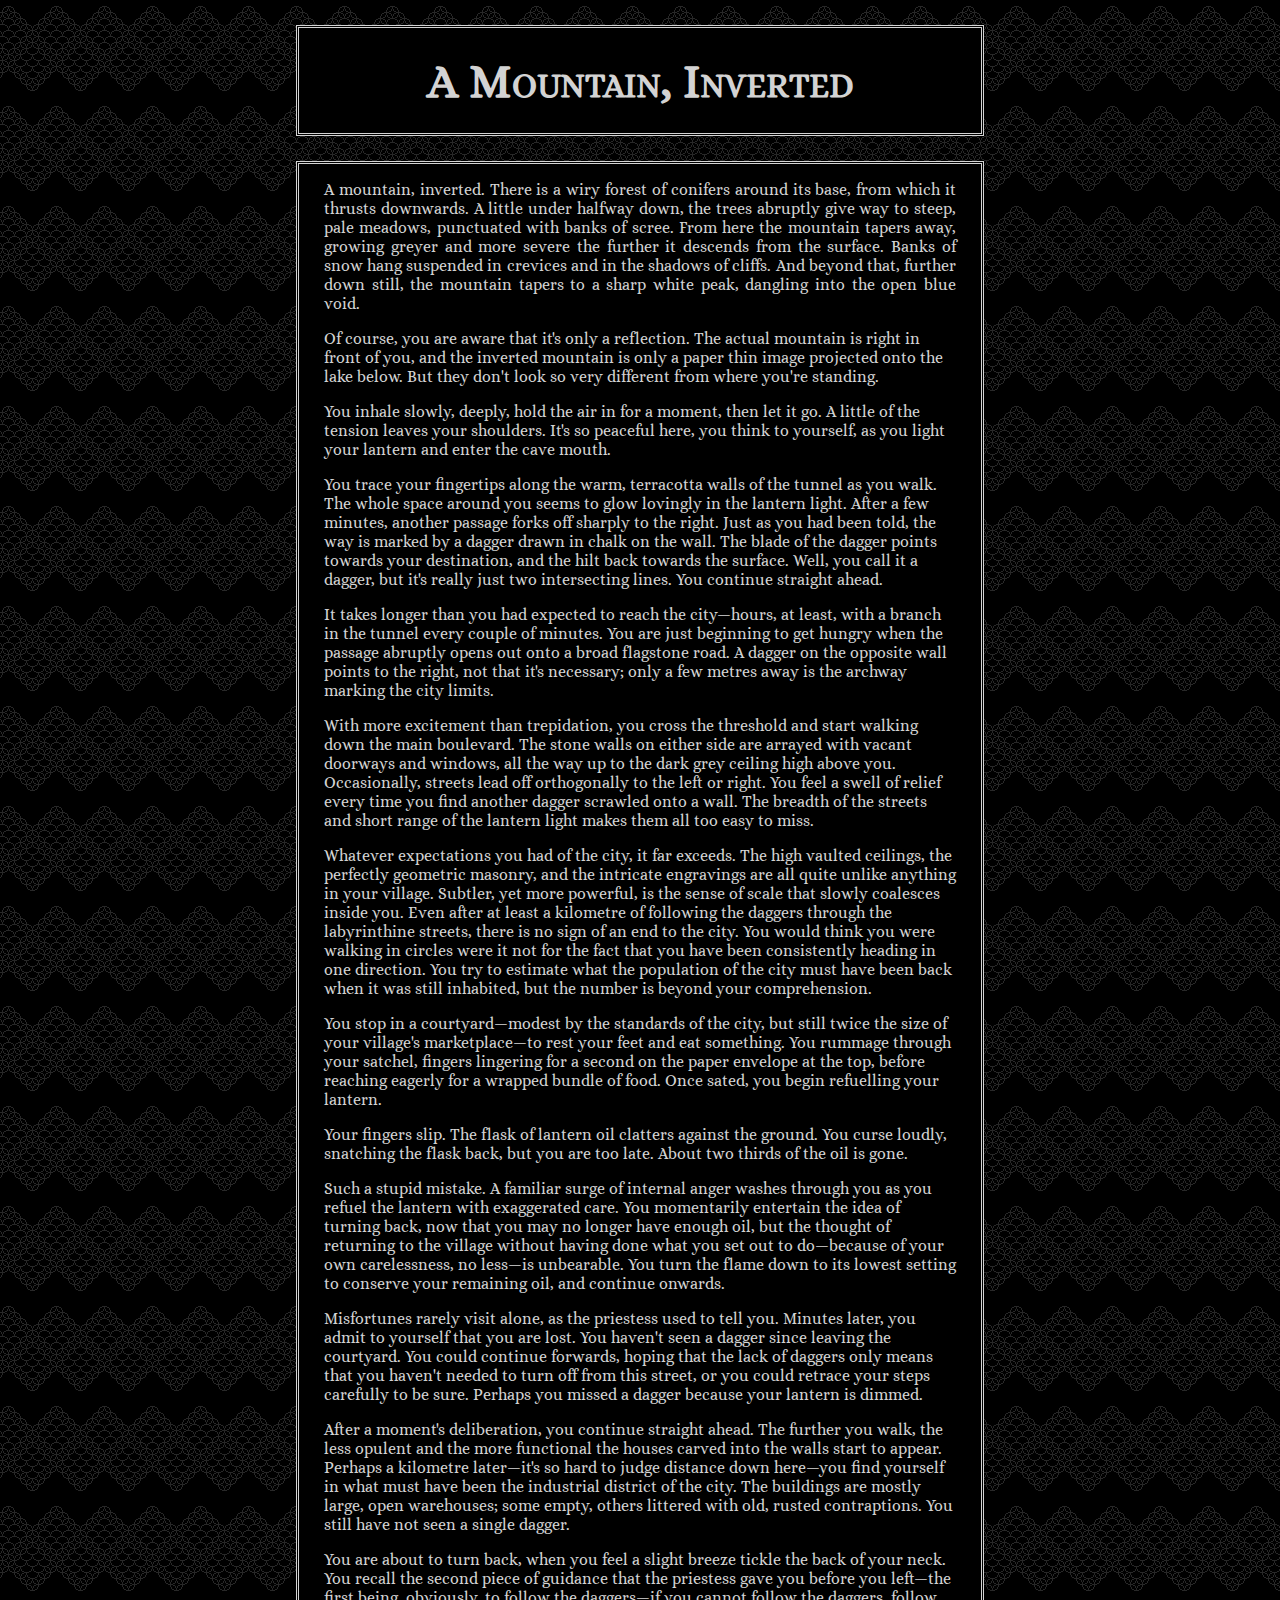
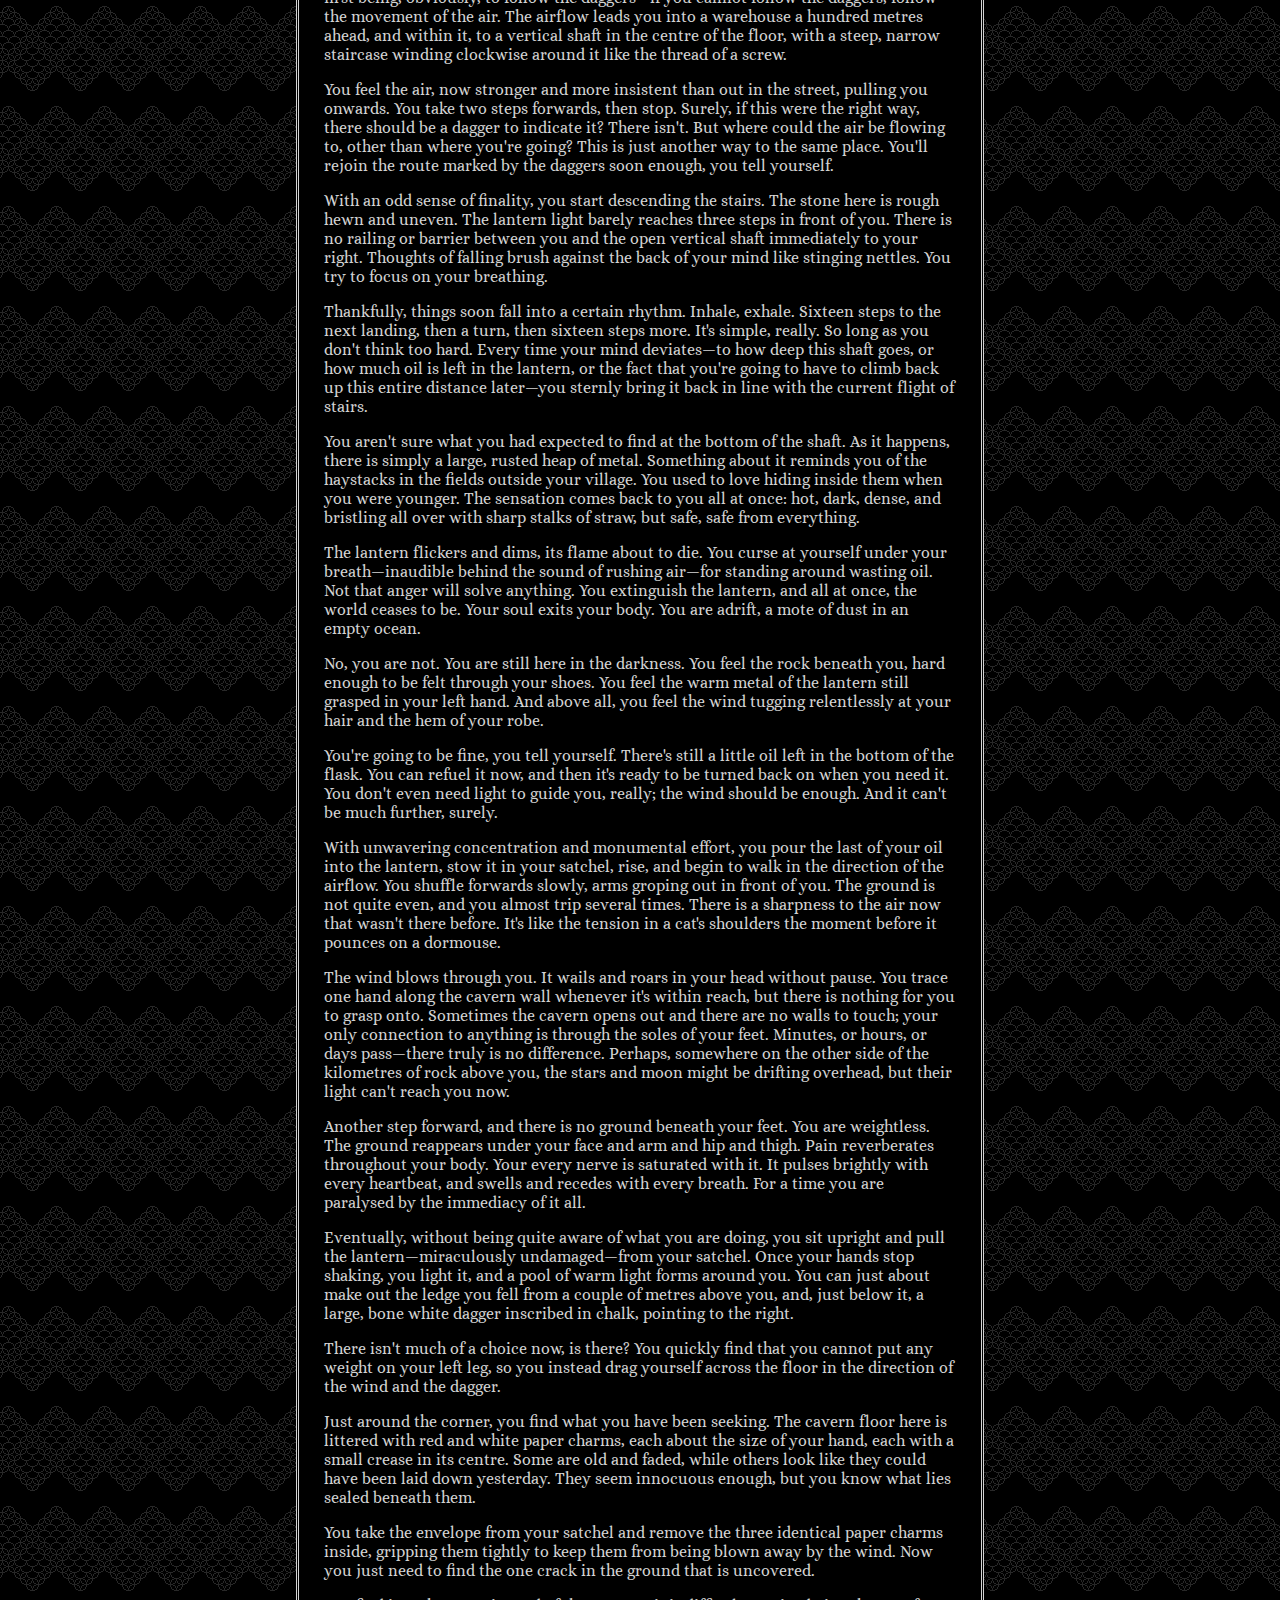
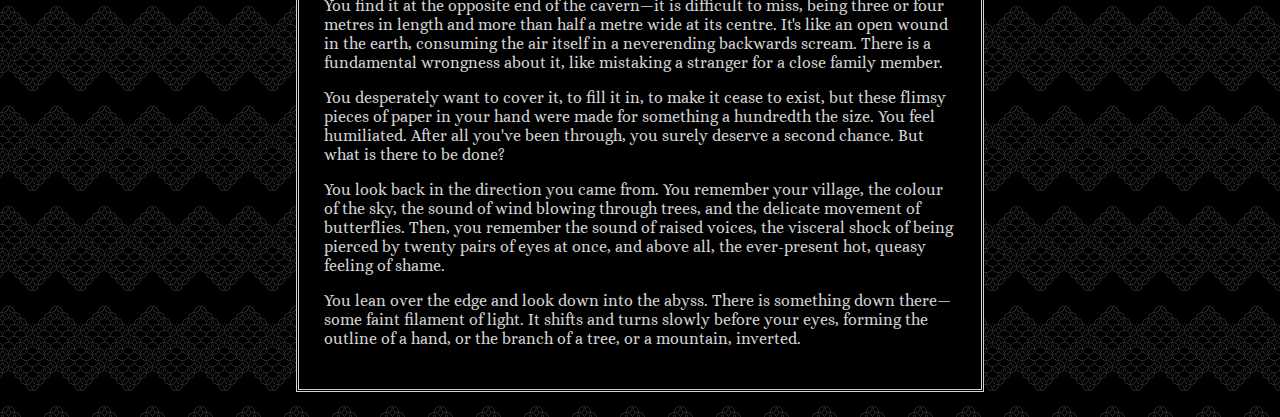
==== a_mountain_inverted.html @ 4792f171 "Added writing" ====
<!DOCTYPE html>

<html lang="en-UK">

<head>

	<title>A Mountain, Inverted</title>
	<meta charset="UTF-8">
	
	<link rel="stylesheet" type="text/css" href="stylesheet.css">
	<link href='https://fonts.googleapis.com/css?family=Alice' rel='stylesheet'>
	
</head>



<body>

	<h1>A Mountain, Inverted</h1>
	
	<div>

	<p>A mountain, inverted. There is a wiry forest of conifers around its base, from which it thrusts downwards. A little under halfway down, the trees abruptly give way to steep, pale meadows, punctuated with banks of scree. From here the mountain tapers away, growing greyer and more severe the further it descends from the surface. Banks of snow hang suspended in crevices and in the shadows of cliffs. And beyond that, further down still, the mountain tapers to a sharp white peak, dangling into the open blue void.<p>
	
	</p>Of course, you are aware that it's only a reflection. The actual mountain is right in front of you, and the inverted mountain is only a paper thin image projected onto the lake below. But they don't look so very different from where you're standing.<p>
	
	</p>You inhale slowly, deeply, hold the air in for a moment, then let it go. A little of the tension leaves your shoulders. It's so peaceful here, you think to yourself, as you light your lantern and enter the cave mouth.<p>
	
	</p>You trace your fingertips along the warm, terracotta walls of the tunnel as you walk. The whole space around you seems to glow lovingly in the lantern light. After a few minutes, another passage forks off sharply to the right. Just as you had been told, the way is marked by a dagger drawn in chalk on the wall. The blade of the dagger points towards your destination, and the hilt back towards the surface. Well, you call it a dagger, but it's really just two intersecting lines. You continue straight ahead.<p>
	
	</p>It takes longer than you had expected to reach the city—hours, at least, with a branch in the tunnel every couple of minutes. You are just beginning to get hungry when the passage abruptly opens out onto a broad flagstone road. A dagger on the opposite wall points to the right, not that it's necessary; only a few metres away is the archway marking the city limits.<p>
	
	</p>With more excitement than trepidation, you cross the threshold and start walking down the main boulevard. The stone walls on either side are arrayed with vacant doorways and windows, all the way up to the dark grey ceiling high above you. Occasionally, streets lead off orthogonally to the left or right. You feel a swell of relief every time you find another dagger scrawled onto a wall. The breadth of the streets and short range of the lantern light makes them all too easy to miss.<p>
	
	</p>Whatever expectations you had of the city, it far exceeds. The high vaulted ceilings, the perfectly geometric masonry, and the intricate engravings are all quite unlike anything in your village. Subtler, yet more powerful, is the sense of scale that slowly coalesces inside you. Even after at least a kilometre of following the daggers through the labyrinthine streets, there is no sign of an end to the city. You would think you were walking in circles were it not for the fact that you have been consistently heading in one direction. You try to estimate what the population of the city must have been back when it was still inhabited, but the number is beyond your comprehension.<p>
	
	</p>You stop in a courtyard—modest by the standards of the city, but still twice the size of your village's marketplace—to rest your feet and eat something. You rummage through your satchel, fingers lingering for a second on the paper envelope at the top, before reaching eagerly for a wrapped bundle of food. Once sated, you begin refuelling your lantern.<p>
	
	</p>Your fingers slip. The flask of lantern oil clatters against the ground. You curse loudly, snatching the flask back, but you are too late. About two thirds of the oil is gone.<p>
	
	</p>Such a stupid mistake. A familiar surge of internal anger washes through you as you refuel the lantern with exaggerated care. You momentarily entertain the idea of turning back, now that you may no longer have enough oil, but the thought of returning to the village without having done what you set out to do—because of your own carelessness, no less—is unbearable. You turn the flame down to its lowest setting to conserve your remaining oil, and continue onwards.<p>
	
	</p>Misfortunes rarely visit alone, as the priestess used to tell you. Minutes later, you admit to yourself that you are lost. You haven't seen a dagger since leaving the courtyard. You could continue forwards, hoping that the lack of daggers only means that you haven't needed to turn off from this street, or you could retrace your steps carefully to be sure. Perhaps you missed a dagger because your lantern is dimmed.<p>
	
	</p>After a moment's deliberation, you continue straight ahead. The further you walk, the less opulent and the more functional the houses carved into the walls start to appear. Perhaps a kilometre later—it's so hard to judge distance down here—you find yourself in what must have been the industrial district of the city. The buildings are mostly large, open warehouses; some empty, others littered with old, rusted contraptions. You still have not seen a single dagger.<p>
	
	</p>You are about to turn back, when you feel a slight breeze tickle the back of your neck. You recall the second piece of guidance that the priestess gave you before you left—the first being, obviously, to follow the daggers—if you cannot follow the daggers, follow the movement of the air. The airflow leads you into a warehouse a hundred metres ahead, and within it, to a vertical shaft in the centre of the floor, with a steep, narrow staircase winding clockwise around it like the thread of a screw.<p>
	
	</p>You feel the air, now stronger and more insistent than out in the street, pulling you onwards. You take two steps forwards, then stop. Surely, if this were the right way, there should be a dagger to indicate it? There isn't. But where could the air be flowing to, other than where you're going? This is just another way to the same place. You'll rejoin the route marked by the daggers soon enough, you tell yourself.<p>
	
	</p>With an odd sense of finality, you start descending the stairs. The stone here is rough hewn and uneven. The lantern light barely reaches three steps in front of you. There is no railing or barrier between you and the open vertical shaft immediately to your right. Thoughts of falling brush against the back of your mind like stinging nettles. You try to focus on your breathing.<p>
	
	</p>Thankfully, things soon fall into a certain rhythm. Inhale, exhale. Sixteen steps to the next landing, then a turn, then sixteen steps more. It's simple, really. So long as you don't think too hard. Every time your mind deviates—to how deep this shaft goes, or how much oil is left in the lantern, or the fact that you're going to have to climb back up this entire distance later—you sternly bring it back in line with the current flight of stairs.<p>
	
	</p>You aren't sure what you had expected to find at the bottom of the shaft. As it happens, there is simply a large, rusted heap of metal. Something about it reminds you of the haystacks in the fields outside your village. You used to love hiding inside them when you were younger. The sensation comes back to you all at once: hot, dark, dense, and bristling all over with sharp stalks of straw, but safe, safe from everything.<p>
	
	</p>The lantern flickers and dims, its flame about to die. You curse at yourself under your breath—inaudible behind the sound of rushing air—for standing around wasting oil. Not that anger will solve anything. You extinguish the lantern, and all at once, the world ceases to be. Your soul exits your body. You are adrift, a mote of dust in an empty ocean.<p>
	
	</p>No, you are not. You are still here in the darkness. You feel the rock beneath you, hard enough to be felt through your shoes. You feel the warm metal of the lantern still grasped in your left hand. And above all, you feel the wind tugging relentlessly at your hair and the hem of your robe.<p>
	
	</p>You're going to be fine, you tell yourself. There's still a little oil left in the bottom of the flask. You can refuel it now, and then it's ready to be turned back on when you need it. You don't even need light to guide you, really; the wind should be enough. And it can't be much further, surely.<p>
	
	</p>With unwavering concentration and monumental effort, you pour the last of your oil into the lantern, stow it in your satchel, rise, and begin to walk in the direction of the airflow. You shuffle forwards slowly, arms groping out in front of you. The ground is not quite even, and you almost trip several times. There is a sharpness to the air now that wasn't there before. It's like the tension in a cat's shoulders the moment before it pounces on a dormouse.<p>
	
	</p>The wind blows through you. It wails and roars in your head without pause. You trace one hand along the cavern wall whenever it's within reach, but there is nothing for you to grasp onto. Sometimes the cavern opens out and there are no walls to touch; your only connection to anything is through the soles of your feet. Minutes, or hours, or days pass—there truly is no difference. Perhaps, somewhere on the other side of the kilometres of rock above you, the stars and moon might be drifting overhead, but their light can't reach you now.<p>
	
	</p>Another step forward, and there is no ground beneath your feet. You are weightless. The ground reappears under your face and arm and hip and thigh. Pain reverberates throughout your body. Your every nerve is saturated with it. It pulses brightly with every heartbeat, and swells and recedes with every breath. For a time you are paralysed by the immediacy of it all.<p>
	
	</p>Eventually, without being quite aware of what you are doing, you sit upright and pull the lantern—miraculously undamaged—from your satchel. Once your hands stop shaking, you light it, and a pool of warm light forms around you. You can just about make out the ledge you fell from a couple of metres above you, and, just below it, a large, bone white dagger inscribed in chalk, pointing to the right.<p>
	
	</p>There isn't much of a choice now, is there? You quickly find that you cannot put any weight on your left leg, so you instead drag yourself across the floor in the direction of the wind and the dagger.<p>
	
	</p>Just around the corner, you find what you have been seeking. The cavern floor here is littered with red and white paper charms, each about the size of your hand, each with a small crease in its centre. Some are old and faded, while others look like they could have been laid down yesterday. They seem innocuous enough, but you know what lies sealed beneath them.<p>
	
	</p>You take the envelope from your satchel and remove the three identical paper charms inside, gripping them tightly to keep them from being blown away by the wind. Now you just need to find the one crack in the ground that is uncovered.<p>
	
	</p>You find it at the opposite end of the cavern—it is difficult to miss, being three or four metres in length and more than half a metre wide at its centre. It's like an open wound in the earth, consuming the air itself in a neverending backwards scream. There is a fundamental wrongness about it, like mistaking a stranger for a close family member.<p>
	
	</p>You desperately want to cover it, to fill it in, to make it cease to exist, but these flimsy pieces of paper in your hand were made for something a hundredth the size. You feel humiliated. After all you've been through, you surely deserve a second chance. But what is there to be done?<p>
	
	</p>You look back in the direction you came from. You remember your village, the colour of the sky, the sound of wind blowing through trees, and the delicate movement of butterflies. Then, you remember the sound of raised voices, the visceral shock of being pierced by twenty pairs of eyes at once, and above all, the ever-present hot, queasy feeling of shame.<p>
	
	</p>You lean over the edge and look down into the abyss. There is something down there—some faint filament of light. It shifts and turns slowly before your eyes, forming the outline of a hand, or the branch of a tree, or a mountain, inverted.</p>

	</div>

</body>



</html>
---- stylesheet.css ----
body {
	background-color: black;
	background-image: url("background_1_dark.png");
	font-family: "Alice", serif;
	color: lightgrey;
}

h1 {
	text-align: center;
	font-size: 300%;
	font-variant: small-caps;
	
	background-color: black;
	border-style: double;
	border-color: lightgrey;
	
	max-width: 50%; 
	padding: 25px;
	margin: auto;
	margin-top: 25px;
	margin-bottom: 25px;
}
	
h2 {
	text-align: center;
	font-size: 200%;
	font-variant: small-caps;

	margin-top:25px;
}

h3, h4, h5, h6 {
	text-align: center;
	font-size: 150%;
	font-variant: small-caps;
}

div {
	background-color: black;
	border-style: double;
	border-color: lightgrey;
	
	width: 50%; 
	padding: 0px 25px 25px;
	margin: auto;
	margin-top: 25px;
	margin-bottom: 25px;
}

p {
	text-align: justify;
	font-family: "Alice", serif;
	color: lightgrey;
}



a:link { /* Unvisited hyperlinks */
	color: red;
}

a:visited {
	color: darkred;
}

a:hover {
	color:white;
}

a:active { /* Hyperlinks being clicked */
	color:white;
}



ul {
	list-style-type: square;
}

li.horizontal {
	display: inline;
}

ul.centred {
	text-align: center;
    list-style-type: none;
    margin: 0;
    padding: 0;
}

ol {
	list-style-type: lower-alpha;
}

dt {
    font-style: italic;
    color:deeppink;
}

em {
    font-style: italic;
    color:deeppink;
}
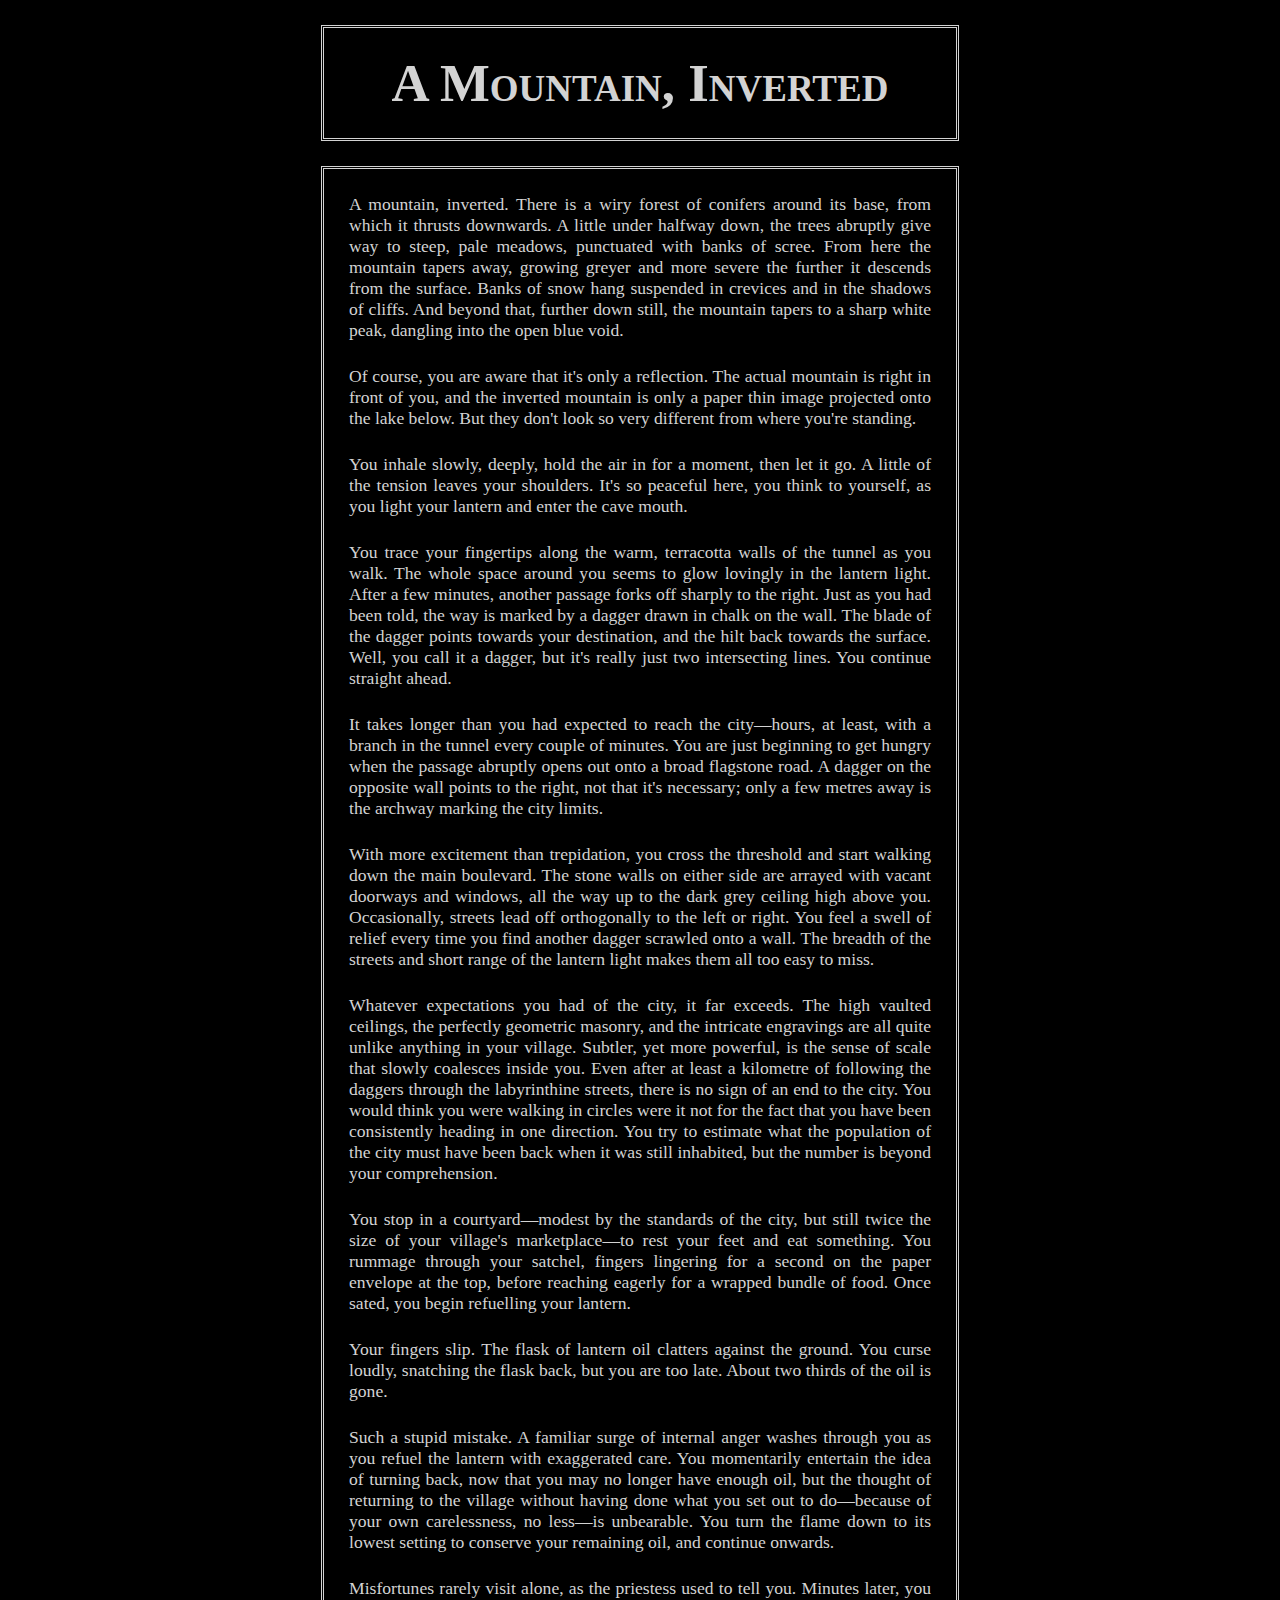
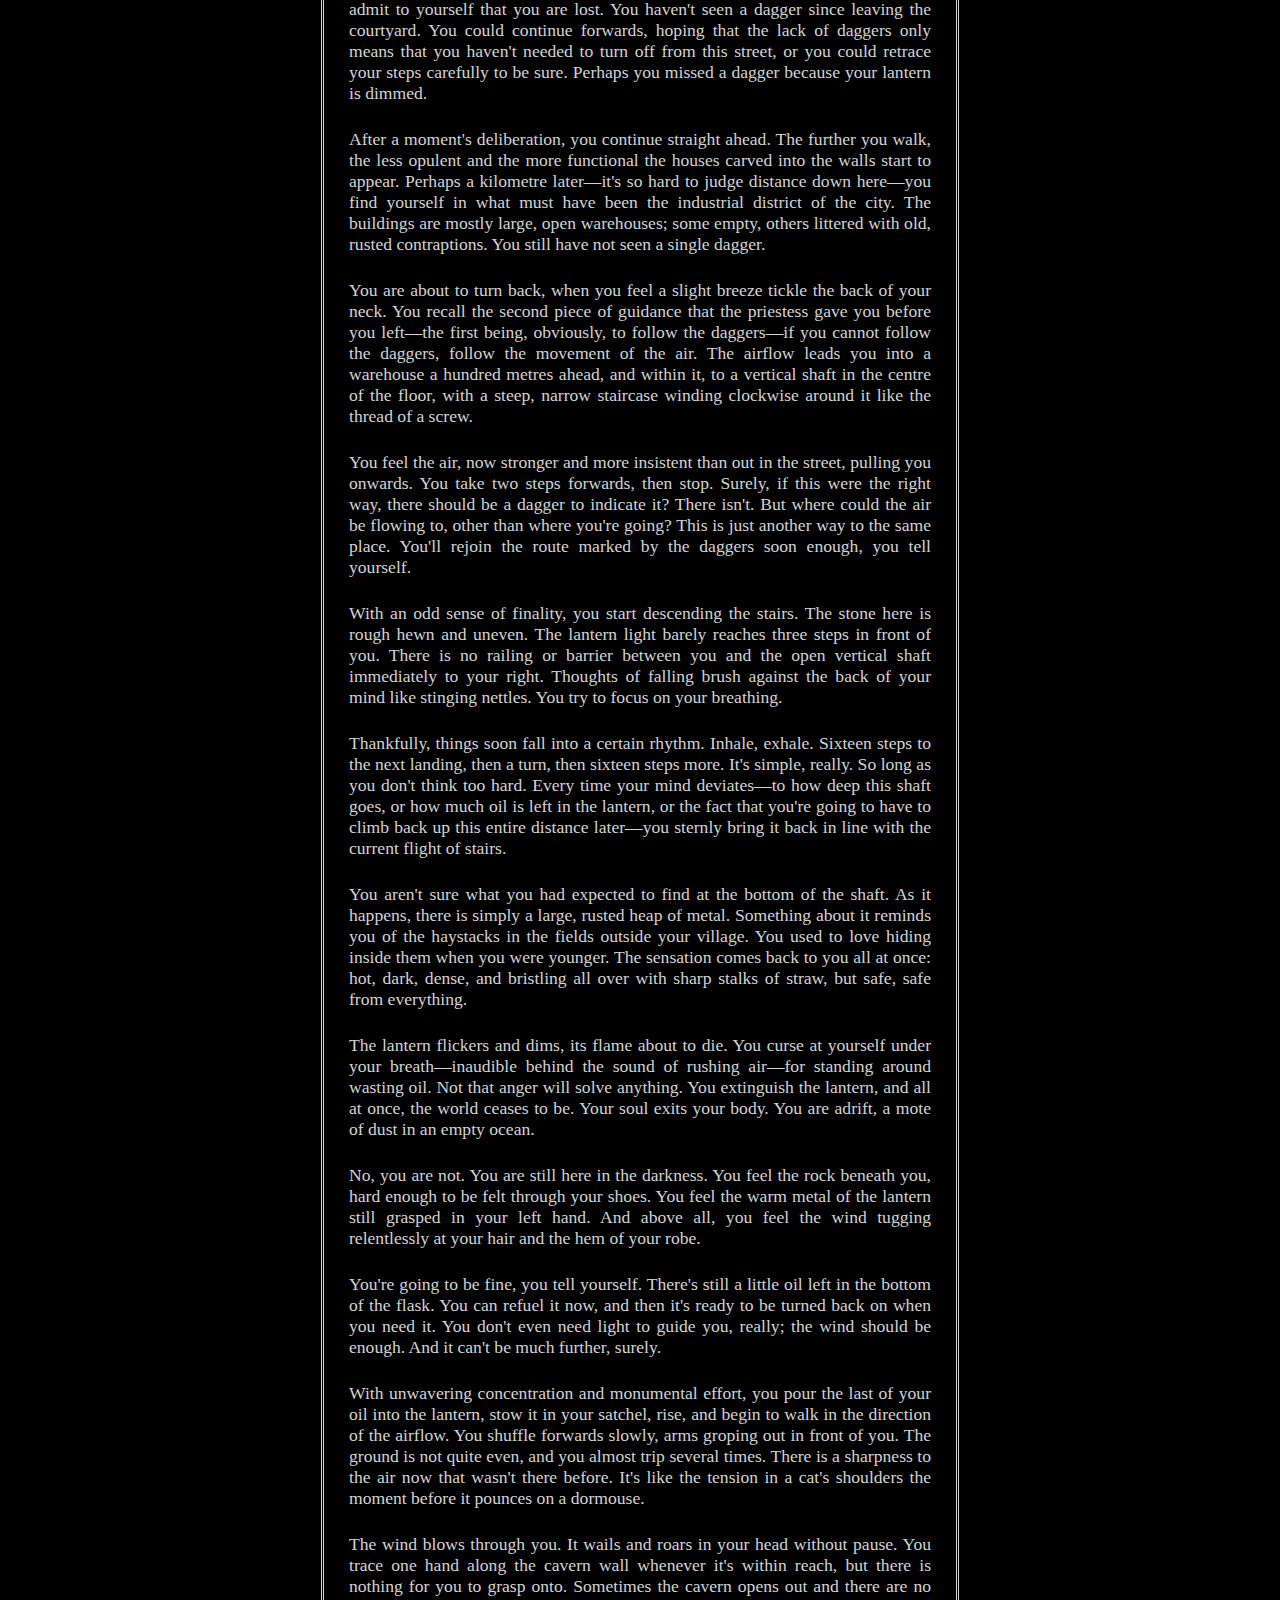
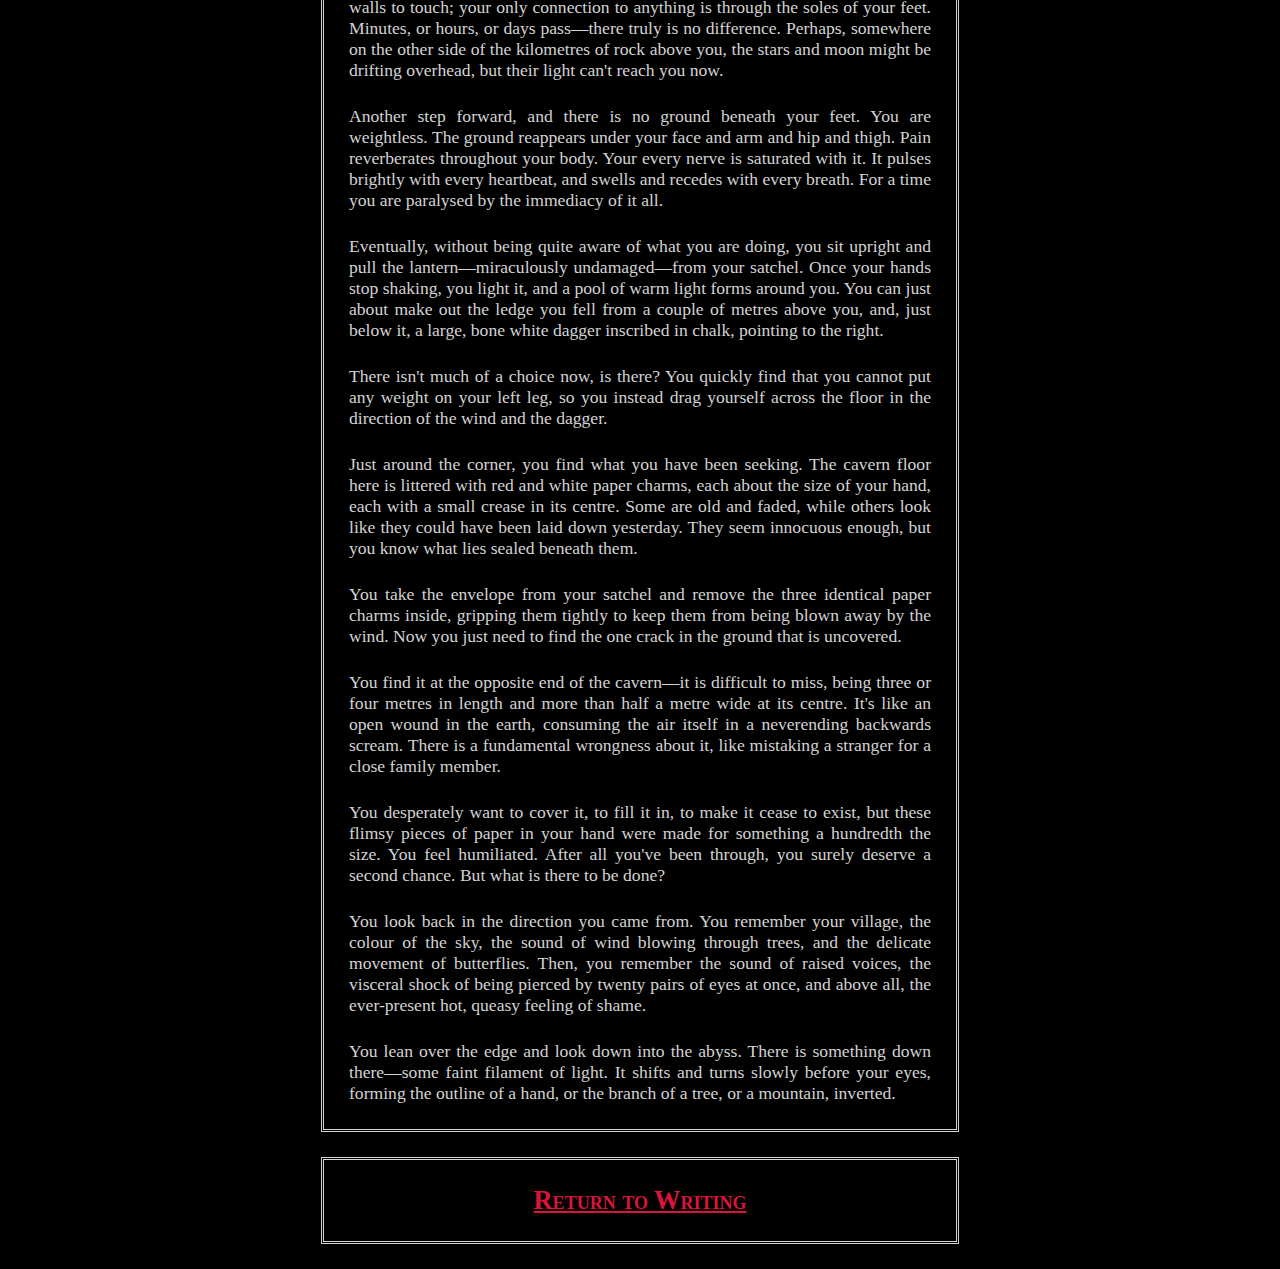
==== commit a29b8348: "Fixed CSS, added HTMLify, added two new pages" ====
--- a/a_mountain_inverted.html
+++ b/a_mountain_inverted.html
@@ -5,11 +5,13 @@
 <head>
 
 	<title>A Mountain, Inverted</title>
+
 	<meta charset="UTF-8">
-	
-	<link rel="stylesheet" type="text/css" href="stylesheet.css">
-	<link href='https://fonts.googleapis.com/css?family=Alice' rel='stylesheet'>
-	
+
+	<link rel="shortcut icon" href="Favicon.svg">
+	<link rel="stylesheet" type="text/css" href="Dark.css" title="Dark">
+	<link rel="alternate stylesheet" type="text/css" href="Light.css" title="Light">
+
 </head>
 
 
@@ -19,73 +21,77 @@
 	<h1>A Mountain, Inverted</h1>
 	
 	<div>
+	
+	<p>A mountain, inverted. There is a wiry forest of conifers around its base, from which it thrusts downwards. A little under halfway down, the trees abruptly give way to steep, pale meadows, punctuated with banks of scree. From here the mountain tapers away, growing greyer and more severe the further it descends from the surface. Banks of snow hang suspended in crevices and in the shadows of cliffs. And beyond that, further down still, the mountain tapers to a sharp white peak, dangling into the open blue void.</p>
+	
+	<p>Of course, you are aware that it's only a reflection. The actual mountain is right in front of you, and the inverted mountain is only a paper thin image projected onto the lake below. But they don't look so very different from where you're standing.</p>
+	
+	<p>You inhale slowly, deeply, hold the air in for a moment, then let it go. A little of the tension leaves your shoulders. It's so peaceful here, you think to yourself, as you light your lantern and enter the cave mouth.</p>
+	
+	<p>You trace your fingertips along the warm, terracotta walls of the tunnel as you walk. The whole space around you seems to glow lovingly in the lantern light. After a few minutes, another passage forks off sharply to the right. Just as you had been told, the way is marked by a dagger drawn in chalk on the wall. The blade of the dagger points towards your destination, and the hilt back towards the surface. Well, you call it a dagger, but it's really just two intersecting lines. You continue straight ahead.</p>
+	
+	<p>It takes longer than you had expected to reach the city—hours, at least, with a branch in the tunnel every couple of minutes. You are just beginning to get hungry when the passage abruptly opens out onto a broad flagstone road. A dagger on the opposite wall points to the right, not that it's necessary; only a few metres away is the archway marking the city limits.</p>
+	
+	<p>With more excitement than trepidation, you cross the threshold and start walking down the main boulevard. The stone walls on either side are arrayed with vacant doorways and windows, all the way up to the dark grey ceiling high above you. Occasionally, streets lead off orthogonally to the left or right. You feel a swell of relief every time you find another dagger scrawled onto a wall. The breadth of the streets and short range of the lantern light makes them all too easy to miss.</p>
+	
+	<p>Whatever expectations you had of the city, it far exceeds. The high vaulted ceilings, the perfectly geometric masonry, and the intricate engravings are all quite unlike anything in your village. Subtler, yet more powerful, is the sense of scale that slowly coalesces inside you. Even after at least a kilometre of following the daggers through the labyrinthine streets, there is no sign of an end to the city. You would think you were walking in circles were it not for the fact that you have been consistently heading in one direction. You try to estimate what the population of the city must have been back when it was still inhabited, but the number is beyond your comprehension.</p>
+	
+	<p>You stop in a courtyard—modest by the standards of the city, but still twice the size of your village's marketplace—to rest your feet and eat something. You rummage through your satchel, fingers lingering for a second on the paper envelope at the top, before reaching eagerly for a wrapped bundle of food. Once sated, you begin refuelling your lantern.</p>
+	
+	<p>Your fingers slip. The flask of lantern oil clatters against the ground. You curse loudly, snatching the flask back, but you are too late. About two thirds of the oil is gone.</p>
+	
+	<p>Such a stupid mistake. A familiar surge of internal anger washes through you as you refuel the lantern with exaggerated care. You momentarily entertain the idea of turning back, now that you may no longer have enough oil, but the thought of returning to the village without having done what you set out to do—because of your own carelessness, no less—is unbearable. You turn the flame down to its lowest setting to conserve your remaining oil, and continue onwards.</p>
+	
+	<p>Misfortunes rarely visit alone, as the priestess used to tell you. Minutes later, you admit to yourself that you are lost. You haven't seen a dagger since leaving the courtyard. You could continue forwards, hoping that the lack of daggers only means that you haven't needed to turn off from this street, or you could retrace your steps carefully to be sure. Perhaps you missed a dagger because your lantern is dimmed.</p>
+	
+	<p>After a moment's deliberation, you continue straight ahead. The further you walk, the less opulent and the more functional the houses carved into the walls start to appear. Perhaps a kilometre later—it's so hard to judge distance down here—you find yourself in what must have been the industrial district of the city. The buildings are mostly large, open warehouses; some empty, others littered with old, rusted contraptions. You still have not seen a single dagger.</p>
+	
+	<p>You are about to turn back, when you feel a slight breeze tickle the back of your neck. You recall the second piece of guidance that the priestess gave you before you left—the first being, obviously, to follow the daggers—if you cannot follow the daggers, follow the movement of the air. The airflow leads you into a warehouse a hundred metres ahead, and within it, to a vertical shaft in the centre of the floor, with a steep, narrow staircase winding clockwise around it like the thread of a screw.</p>
+	
+	<p>You feel the air, now stronger and more insistent than out in the street, pulling you onwards. You take two steps forwards, then stop. Surely, if this were the right way, there should be a dagger to indicate it? There isn't. But where could the air be flowing to, other than where you're going? This is just another way to the same place. You'll rejoin the route marked by the daggers soon enough, you tell yourself.</p>
+	
+	<p>With an odd sense of finality, you start descending the stairs. The stone here is rough hewn and uneven. The lantern light barely reaches three steps in front of you. There is no railing or barrier between you and the open vertical shaft immediately to your right. Thoughts of falling brush against the back of your mind like stinging nettles. You try to focus on your breathing.</p>
+	
+	<p>Thankfully, things soon fall into a certain rhythm. Inhale, exhale. Sixteen steps to the next landing, then a turn, then sixteen steps more. It's simple, really. So long as you don't think too hard. Every time your mind deviates—to how deep this shaft goes, or how much oil is left in the lantern, or the fact that you're going to have to climb back up this entire distance later—you sternly bring it back in line with the current flight of stairs.</p>
+	
+	<p>You aren't sure what you had expected to find at the bottom of the shaft. As it happens, there is simply a large, rusted heap of metal. Something about it reminds you of the haystacks in the fields outside your village. You used to love hiding inside them when you were younger. The sensation comes back to you all at once: hot, dark, dense, and bristling all over with sharp stalks of straw, but safe, safe from everything.</p>
+	
+	<p>The lantern flickers and dims, its flame about to die. You curse at yourself under your breath—inaudible behind the sound of rushing air—for standing around wasting oil. Not that anger will solve anything. You extinguish the lantern, and all at once, the world ceases to be. Your soul exits your body. You are adrift, a mote of dust in an empty ocean.</p>
+	
+	<p>No, you are not. You are still here in the darkness. You feel the rock beneath you, hard enough to be felt through your shoes. You feel the warm metal of the lantern still grasped in your left hand. And above all, you feel the wind tugging relentlessly at your hair and the hem of your robe.</p>
+	
+	<p>You're going to be fine, you tell yourself. There's still a little oil left in the bottom of the flask. You can refuel it now, and then it's ready to be turned back on when you need it. You don't even need light to guide you, really; the wind should be enough. And it can't be much further, surely.</p>
+	
+	<p>With unwavering concentration and monumental effort, you pour the last of your oil into the lantern, stow it in your satchel, rise, and begin to walk in the direction of the airflow. You shuffle forwards slowly, arms groping out in front of you. The ground is not quite even, and you almost trip several times. There is a sharpness to the air now that wasn't there before. It's like the tension in a cat's shoulders the moment before it pounces on a dormouse.</p>
+	
+	<p>The wind blows through you. It wails and roars in your head without pause. You trace one hand along the cavern wall whenever it's within reach, but there is nothing for you to grasp onto. Sometimes the cavern opens out and there are no walls to touch; your only connection to anything is through the soles of your feet. Minutes, or hours, or days pass—there truly is no difference. Perhaps, somewhere on the other side of the kilometres of rock above you, the stars and moon might be drifting overhead, but their light can't reach you now.</p>
+	
+	<p>Another step forward, and there is no ground beneath your feet. You are weightless. The ground reappears under your face and arm and hip and thigh. Pain reverberates throughout your body. Your every nerve is saturated with it. It pulses brightly with every heartbeat, and swells and recedes with every breath. For a time you are paralysed by the immediacy of it all.</p>
+	
+	<p>Eventually, without being quite aware of what you are doing, you sit upright and pull the lantern—miraculously undamaged—from your satchel. Once your hands stop shaking, you light it, and a pool of warm light forms around you. You can just about make out the ledge you fell from a couple of metres above you, and, just below it, a large, bone white dagger inscribed in chalk, pointing to the right.</p>
+	
+	<p>There isn't much of a choice now, is there? You quickly find that you cannot put any weight on your left leg, so you instead drag yourself across the floor in the direction of the wind and the dagger.</p>
+	
+	<p>Just around the corner, you find what you have been seeking. The cavern floor here is littered with red and white paper charms, each about the size of your hand, each with a small crease in its centre. Some are old and faded, while others look like they could have been laid down yesterday. They seem innocuous enough, but you know what lies sealed beneath them.</p>
+	
+	<p>You take the envelope from your satchel and remove the three identical paper charms inside, gripping them tightly to keep them from being blown away by the wind. Now you just need to find the one crack in the ground that is uncovered.</p>
+	
+	<p>You find it at the opposite end of the cavern—it is difficult to miss, being three or four metres in length and more than half a metre wide at its centre. It's like an open wound in the earth, consuming the air itself in a neverending backwards scream. There is a fundamental wrongness about it, like mistaking a stranger for a close family member.</p>
+	
+	<p>You desperately want to cover it, to fill it in, to make it cease to exist, but these flimsy pieces of paper in your hand were made for something a hundredth the size. You feel humiliated. After all you've been through, you surely deserve a second chance. But what is there to be done?</p>
+	
+	<p>You look back in the direction you came from. You remember your village, the colour of the sky, the sound of wind blowing through trees, and the delicate movement of butterflies. Then, you remember the sound of raised voices, the visceral shock of being pierced by twenty pairs of eyes at once, and above all, the ever-present hot, queasy feeling of shame.</p>
+	
+	<p>You lean over the edge and look down into the abyss. There is something down there—some faint filament of light. It shifts and turns slowly before your eyes, forming the outline of a hand, or the branch of a tree, or a mountain, inverted.</p>
+	
+	</div>
 
-	<p>A mountain, inverted. There is a wiry forest of conifers around its base, from which it thrusts downwards. A little under halfway down, the trees abruptly give way to steep, pale meadows, punctuated with banks of scree. From here the mountain tapers away, growing greyer and more severe the further it descends from the surface. Banks of snow hang suspended in crevices and in the shadows of cliffs. And beyond that, further down still, the mountain tapers to a sharp white peak, dangling into the open blue void.<p>
-	
-	</p>Of course, you are aware that it's only a reflection. The actual mountain is right in front of you, and the inverted mountain is only a paper thin image projected onto the lake below. But they don't look so very different from where you're standing.<p>
-	
-	</p>You inhale slowly, deeply, hold the air in for a moment, then let it go. A little of the tension leaves your shoulders. It's so peaceful here, you think to yourself, as you light your lantern and enter the cave mouth.<p>
-	
-	</p>You trace your fingertips along the warm, terracotta walls of the tunnel as you walk. The whole space around you seems to glow lovingly in the lantern light. After a few minutes, another passage forks off sharply to the right. Just as you had been told, the way is marked by a dagger drawn in chalk on the wall. The blade of the dagger points towards your destination, and the hilt back towards the surface. Well, you call it a dagger, but it's really just two intersecting lines. You continue straight ahead.<p>
-	
-	</p>It takes longer than you had expected to reach the city—hours, at least, with a branch in the tunnel every couple of minutes. You are just beginning to get hungry when the passage abruptly opens out onto a broad flagstone road. A dagger on the opposite wall points to the right, not that it's necessary; only a few metres away is the archway marking the city limits.<p>
-	
-	</p>With more excitement than trepidation, you cross the threshold and start walking down the main boulevard. The stone walls on either side are arrayed with vacant doorways and windows, all the way up to the dark grey ceiling high above you. Occasionally, streets lead off orthogonally to the left or right. You feel a swell of relief every time you find another dagger scrawled onto a wall. The breadth of the streets and short range of the lantern light makes them all too easy to miss.<p>
-	
-	</p>Whatever expectations you had of the city, it far exceeds. The high vaulted ceilings, the perfectly geometric masonry, and the intricate engravings are all quite unlike anything in your village. Subtler, yet more powerful, is the sense of scale that slowly coalesces inside you. Even after at least a kilometre of following the daggers through the labyrinthine streets, there is no sign of an end to the city. You would think you were walking in circles were it not for the fact that you have been consistently heading in one direction. You try to estimate what the population of the city must have been back when it was still inhabited, but the number is beyond your comprehension.<p>
-	
-	</p>You stop in a courtyard—modest by the standards of the city, but still twice the size of your village's marketplace—to rest your feet and eat something. You rummage through your satchel, fingers lingering for a second on the paper envelope at the top, before reaching eagerly for a wrapped bundle of food. Once sated, you begin refuelling your lantern.<p>
-	
-	</p>Your fingers slip. The flask of lantern oil clatters against the ground. You curse loudly, snatching the flask back, but you are too late. About two thirds of the oil is gone.<p>
-	
-	</p>Such a stupid mistake. A familiar surge of internal anger washes through you as you refuel the lantern with exaggerated care. You momentarily entertain the idea of turning back, now that you may no longer have enough oil, but the thought of returning to the village without having done what you set out to do—because of your own carelessness, no less—is unbearable. You turn the flame down to its lowest setting to conserve your remaining oil, and continue onwards.<p>
-	
-	</p>Misfortunes rarely visit alone, as the priestess used to tell you. Minutes later, you admit to yourself that you are lost. You haven't seen a dagger since leaving the courtyard. You could continue forwards, hoping that the lack of daggers only means that you haven't needed to turn off from this street, or you could retrace your steps carefully to be sure. Perhaps you missed a dagger because your lantern is dimmed.<p>
-	
-	</p>After a moment's deliberation, you continue straight ahead. The further you walk, the less opulent and the more functional the houses carved into the walls start to appear. Perhaps a kilometre later—it's so hard to judge distance down here—you find yourself in what must have been the industrial district of the city. The buildings are mostly large, open warehouses; some empty, others littered with old, rusted contraptions. You still have not seen a single dagger.<p>
-	
-	</p>You are about to turn back, when you feel a slight breeze tickle the back of your neck. You recall the second piece of guidance that the priestess gave you before you left—the first being, obviously, to follow the daggers—if you cannot follow the daggers, follow the movement of the air. The airflow leads you into a warehouse a hundred metres ahead, and within it, to a vertical shaft in the centre of the floor, with a steep, narrow staircase winding clockwise around it like the thread of a screw.<p>
-	
-	</p>You feel the air, now stronger and more insistent than out in the street, pulling you onwards. You take two steps forwards, then stop. Surely, if this were the right way, there should be a dagger to indicate it? There isn't. But where could the air be flowing to, other than where you're going? This is just another way to the same place. You'll rejoin the route marked by the daggers soon enough, you tell yourself.<p>
-	
-	</p>With an odd sense of finality, you start descending the stairs. The stone here is rough hewn and uneven. The lantern light barely reaches three steps in front of you. There is no railing or barrier between you and the open vertical shaft immediately to your right. Thoughts of falling brush against the back of your mind like stinging nettles. You try to focus on your breathing.<p>
-	
-	</p>Thankfully, things soon fall into a certain rhythm. Inhale, exhale. Sixteen steps to the next landing, then a turn, then sixteen steps more. It's simple, really. So long as you don't think too hard. Every time your mind deviates—to how deep this shaft goes, or how much oil is left in the lantern, or the fact that you're going to have to climb back up this entire distance later—you sternly bring it back in line with the current flight of stairs.<p>
-	
-	</p>You aren't sure what you had expected to find at the bottom of the shaft. As it happens, there is simply a large, rusted heap of metal. Something about it reminds you of the haystacks in the fields outside your village. You used to love hiding inside them when you were younger. The sensation comes back to you all at once: hot, dark, dense, and bristling all over with sharp stalks of straw, but safe, safe from everything.<p>
-	
-	</p>The lantern flickers and dims, its flame about to die. You curse at yourself under your breath—inaudible behind the sound of rushing air—for standing around wasting oil. Not that anger will solve anything. You extinguish the lantern, and all at once, the world ceases to be. Your soul exits your body. You are adrift, a mote of dust in an empty ocean.<p>
-	
-	</p>No, you are not. You are still here in the darkness. You feel the rock beneath you, hard enough to be felt through your shoes. You feel the warm metal of the lantern still grasped in your left hand. And above all, you feel the wind tugging relentlessly at your hair and the hem of your robe.<p>
-	
-	</p>You're going to be fine, you tell yourself. There's still a little oil left in the bottom of the flask. You can refuel it now, and then it's ready to be turned back on when you need it. You don't even need light to guide you, really; the wind should be enough. And it can't be much further, surely.<p>
-	
-	</p>With unwavering concentration and monumental effort, you pour the last of your oil into the lantern, stow it in your satchel, rise, and begin to walk in the direction of the airflow. You shuffle forwards slowly, arms groping out in front of you. The ground is not quite even, and you almost trip several times. There is a sharpness to the air now that wasn't there before. It's like the tension in a cat's shoulders the moment before it pounces on a dormouse.<p>
-	
-	</p>The wind blows through you. It wails and roars in your head without pause. You trace one hand along the cavern wall whenever it's within reach, but there is nothing for you to grasp onto. Sometimes the cavern opens out and there are no walls to touch; your only connection to anything is through the soles of your feet. Minutes, or hours, or days pass—there truly is no difference. Perhaps, somewhere on the other side of the kilometres of rock above you, the stars and moon might be drifting overhead, but their light can't reach you now.<p>
-	
-	</p>Another step forward, and there is no ground beneath your feet. You are weightless. The ground reappears under your face and arm and hip and thigh. Pain reverberates throughout your body. Your every nerve is saturated with it. It pulses brightly with every heartbeat, and swells and recedes with every breath. For a time you are paralysed by the immediacy of it all.<p>
-	
-	</p>Eventually, without being quite aware of what you are doing, you sit upright and pull the lantern—miraculously undamaged—from your satchel. Once your hands stop shaking, you light it, and a pool of warm light forms around you. You can just about make out the ledge you fell from a couple of metres above you, and, just below it, a large, bone white dagger inscribed in chalk, pointing to the right.<p>
-	
-	</p>There isn't much of a choice now, is there? You quickly find that you cannot put any weight on your left leg, so you instead drag yourself across the floor in the direction of the wind and the dagger.<p>
-	
-	</p>Just around the corner, you find what you have been seeking. The cavern floor here is littered with red and white paper charms, each about the size of your hand, each with a small crease in its centre. Some are old and faded, while others look like they could have been laid down yesterday. They seem innocuous enough, but you know what lies sealed beneath them.<p>
-	
-	</p>You take the envelope from your satchel and remove the three identical paper charms inside, gripping them tightly to keep them from being blown away by the wind. Now you just need to find the one crack in the ground that is uncovered.<p>
-	
-	</p>You find it at the opposite end of the cavern—it is difficult to miss, being three or four metres in length and more than half a metre wide at its centre. It's like an open wound in the earth, consuming the air itself in a neverending backwards scream. There is a fundamental wrongness about it, like mistaking a stranger for a close family member.<p>
-	
-	</p>You desperately want to cover it, to fill it in, to make it cease to exist, but these flimsy pieces of paper in your hand were made for something a hundredth the size. You feel humiliated. After all you've been through, you surely deserve a second chance. But what is there to be done?<p>
-	
-	</p>You look back in the direction you came from. You remember your village, the colour of the sky, the sound of wind blowing through trees, and the delicate movement of butterflies. Then, you remember the sound of raised voices, the visceral shock of being pierced by twenty pairs of eyes at once, and above all, the ever-present hot, queasy feeling of shame.<p>
-	
-	</p>You lean over the edge and look down into the abyss. There is something down there—some faint filament of light. It shifts and turns slowly before your eyes, forming the outline of a hand, or the branch of a tree, or a mountain, inverted.</p>
+	<div>
+
+	<h3><a href="Writing.html">Return to Writing</a></h3>
 
 	</div>
 
 </body>
 
-
-
 </html>--- a/Dark.css
+++ b/Dark.css
@@ -0,0 +1,131 @@
+body {
+	background-color: black;
+	background-image: url("Background_Dark_1.png");
+	font-family: "Garamond", serif;
+	font-size: 110%;
+	color: lightgrey;
+}
+
+h1 {
+	text-align: center;
+	font-size: 300%;
+	font-variant: small-caps;
+	
+	background-color: black;
+	border-style: double;
+	border-color: lightgrey;
+	
+	max-width: 50%; 
+	margin: 25px auto;
+	padding: 25px 0px;
+}
+	
+h2 {
+	text-align: center;
+	font-size: 200%;
+	font-variant: small-caps;
+	
+	margin: 25px;
+}
+
+h3, h4, h5, h6 {
+	text-align: center;
+	font-size: 150%;
+	font-variant: small-caps;
+	
+	margin: 25px;
+}
+
+div {
+	background-color: black;
+	border-style: double;
+	border-color: lightgrey;
+	
+	width: 50%; 
+	margin: auto;
+	margin-top: 25px;
+	margin-bottom: 25px;
+}
+
+p {
+	text-align: justify;
+	font-family: "Alice", serif;
+	color: lightgrey;
+	
+	margin: 25px;
+}
+
+
+
+a:link { /* Unvisited hyperlinks */
+	color: crimson;
+}
+
+a:visited {
+	color: darkred;
+}
+
+a:hover {
+	color:floralwhite;
+}
+
+a:active { /* Hyperlinks being clicked */
+	color:floralwhite;
+}
+
+
+
+ul {
+	list-style-type: square;
+	margin: 25px
+}
+
+li.horizontal {
+	display: inline;
+}
+	
+li.horizontal + li.horizontal:before{
+	content: " | ";
+	padding: 0 10px;
+}
+
+ul.centred {
+	text-align: center;
+    list-style-type: none;
+}
+
+ol {
+	list-style-type: lower-roman;
+}
+
+dt {
+    font-style: italic;
+    color:deeppink;
+}
+
+em {
+    font-style: italic;
+    color:deeppink;
+}
+
+
+
+
+
+
+
+
+
+
+
+
+
+
+
+
+
+
+
+
+
+
--- a/Light.css
+++ b/Light.css
@@ -0,0 +1,131 @@
+body {
+	background-color: white;
+	background-image: url("Background_Light_1.png");
+	font-family: "Garamond", serif;
+	font-size: 110%;
+	color: darkgrey;
+}
+
+h1 {
+	text-align: center;
+	font-size: 300%;
+	font-variant: small-caps;
+	
+	background-color: white;
+	border-style: double;
+	border-color: darkgrey;
+	
+	max-width: 50%; 
+	margin: 25px auto;
+	padding: 25px 0px;
+}
+	
+h2 {
+	text-align: center;
+	font-size: 200%;
+	font-variant: small-caps;
+	
+	margin: 25px;
+}
+
+h3, h4, h5, h6 {
+	text-align: center;
+	font-size: 150%;
+	font-variant: small-caps;
+	
+	margin: 25px;
+}
+
+div {
+	background-color: white;
+	border-style: double;
+	border-color: darkgrey;
+	
+	width: 50%; 
+	margin: auto;
+	margin-top: 25px;
+	margin-bottom: 25px;
+}
+
+p {
+	text-align: justify;
+	font-family: "Alice", serif;
+	color: darkgrey;
+	
+	margin: 25px;
+}
+
+
+
+a:link { /* Unvisited hyperlinks */
+	color: cornflowerblue;
+}
+
+a:visited {
+	color: indigo;
+}
+
+a:hover {
+	color: black;
+}
+
+a:active { /* Hyperlinks being clicked */
+	color: black;
+}
+
+
+
+ul {
+	list-style-type: square;
+	margin: 25px
+}
+
+li.horizontal {
+	display: inline;
+}
+	
+li.horizontal + li.horizontal:before{
+	content: " | ";
+	padding: 0 10px;
+}
+
+ul.centred {
+	text-align: center;
+    list-style-type: none;
+}
+
+ol {
+	list-style-type: lower-roman;
+}
+
+dt {
+    font-style: italic;
+    color:deeppink;
+}
+
+em {
+    font-style: italic;
+    color:deeppink;
+}
+
+
+
+
+
+
+
+
+
+
+
+
+
+
+
+
+
+
+
+
+
+
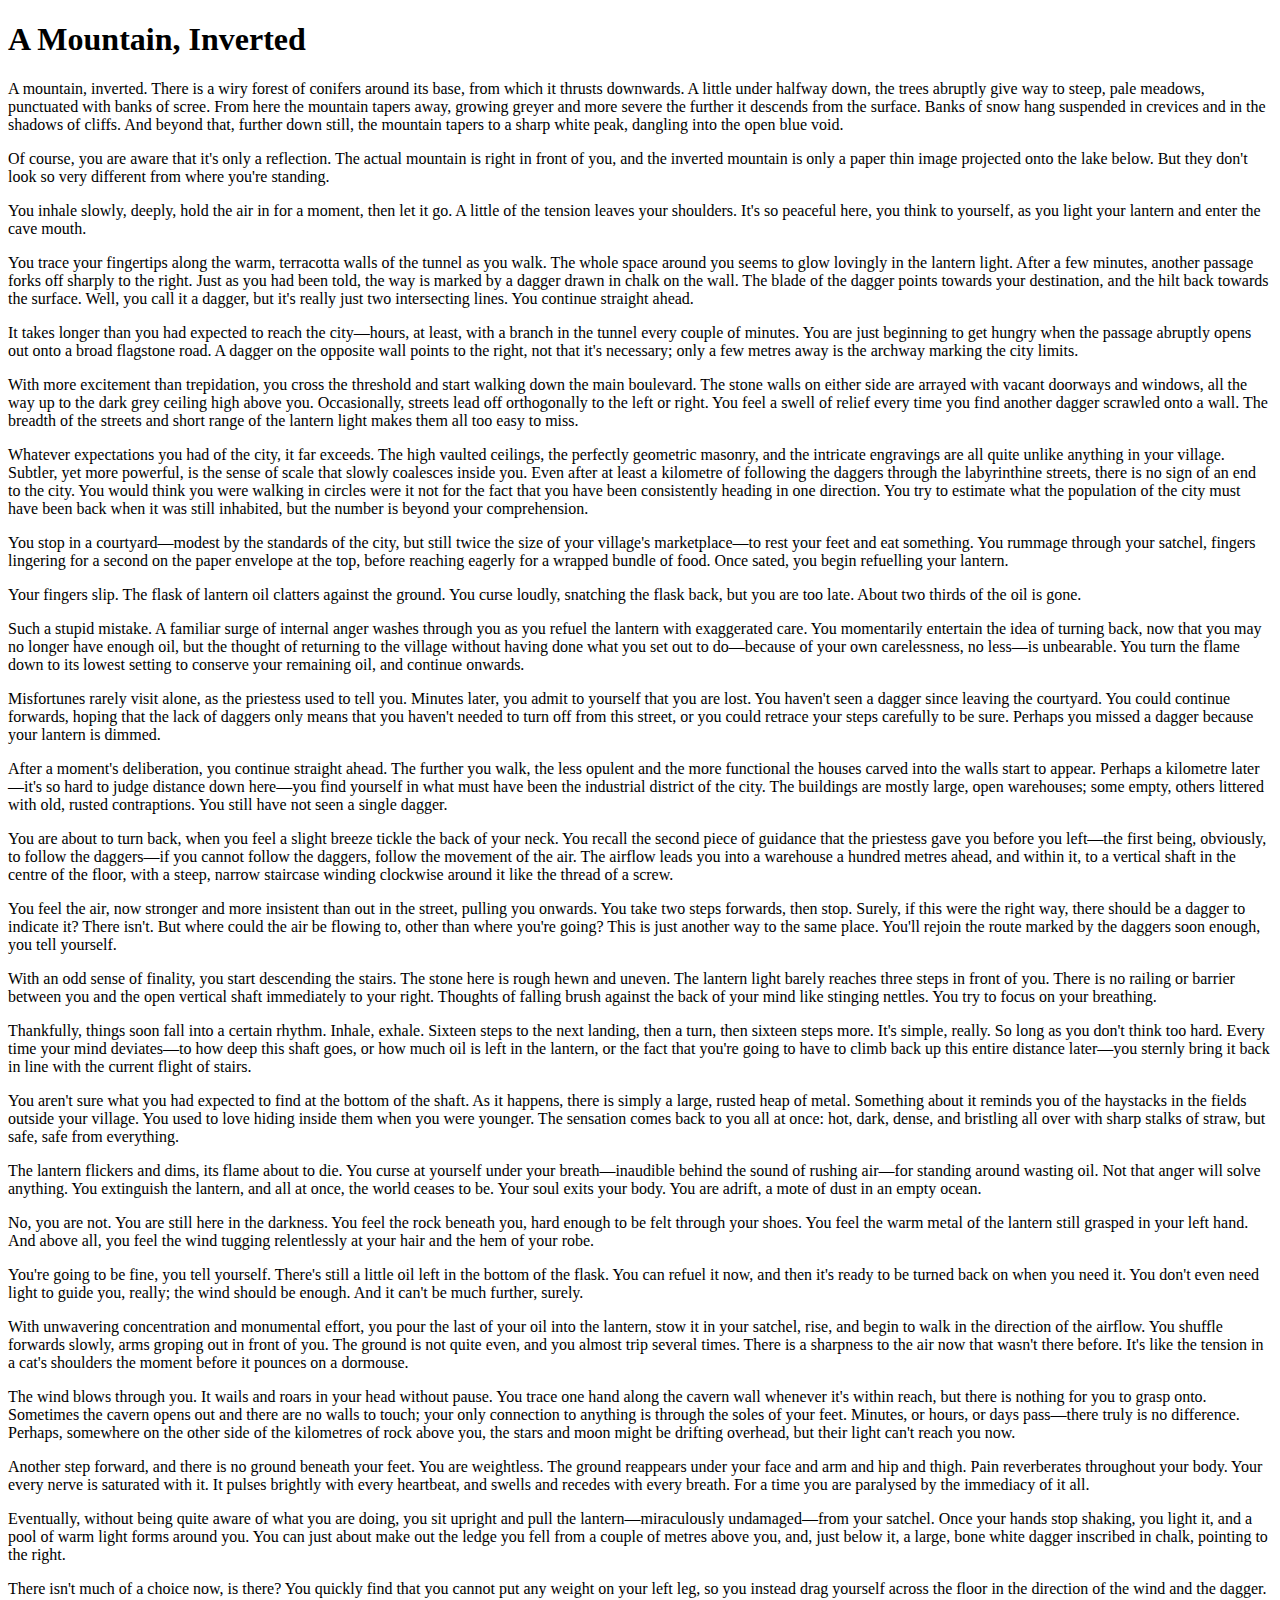
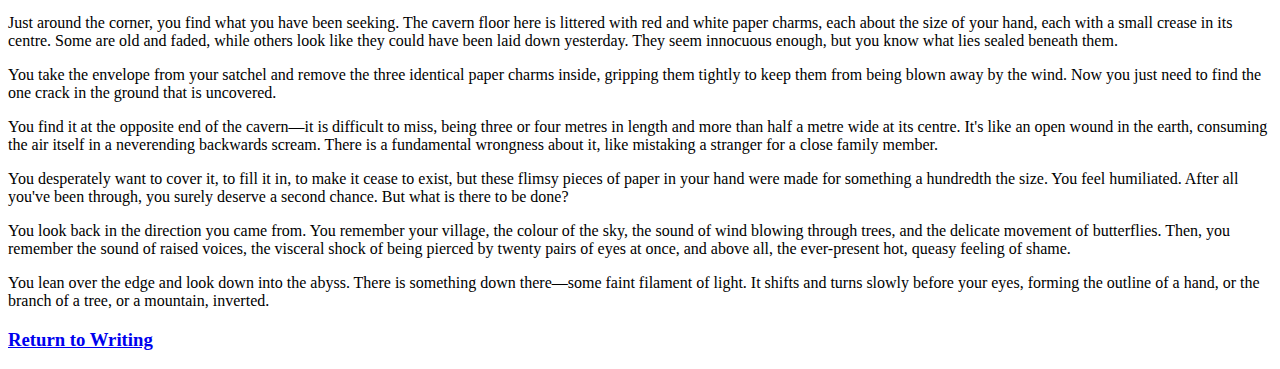
==== commit 681af8a6: "Fixed case sensitivity issue (hopefully)" ====
--- a/a_mountain_inverted.html
+++ b/a_mountain_inverted.html
@@ -8,9 +8,9 @@
 
 	<meta charset="UTF-8">
 
-	<link rel="shortcut icon" href="Favicon.svg">
-	<link rel="stylesheet" type="text/css" href="Dark.css" title="Dark">
-	<link rel="alternate stylesheet" type="text/css" href="Light.css" title="Light">
+	<link rel="shortcut icon" href="favicon.svg">
+	<link rel="stylesheet" type="text/css" href="dark.css" title="Dark">
+	<link rel="alternate stylesheet" type="text/css" href="light.css" title="Light">
 
 </head>
 
@@ -88,7 +88,7 @@
 
 	<div>
 
-	<h3><a href="Writing.html">Return to Writing</a></h3>
+	<h3><a href="writing.html">Return to Writing</a></h3>
 
 	</div>
 
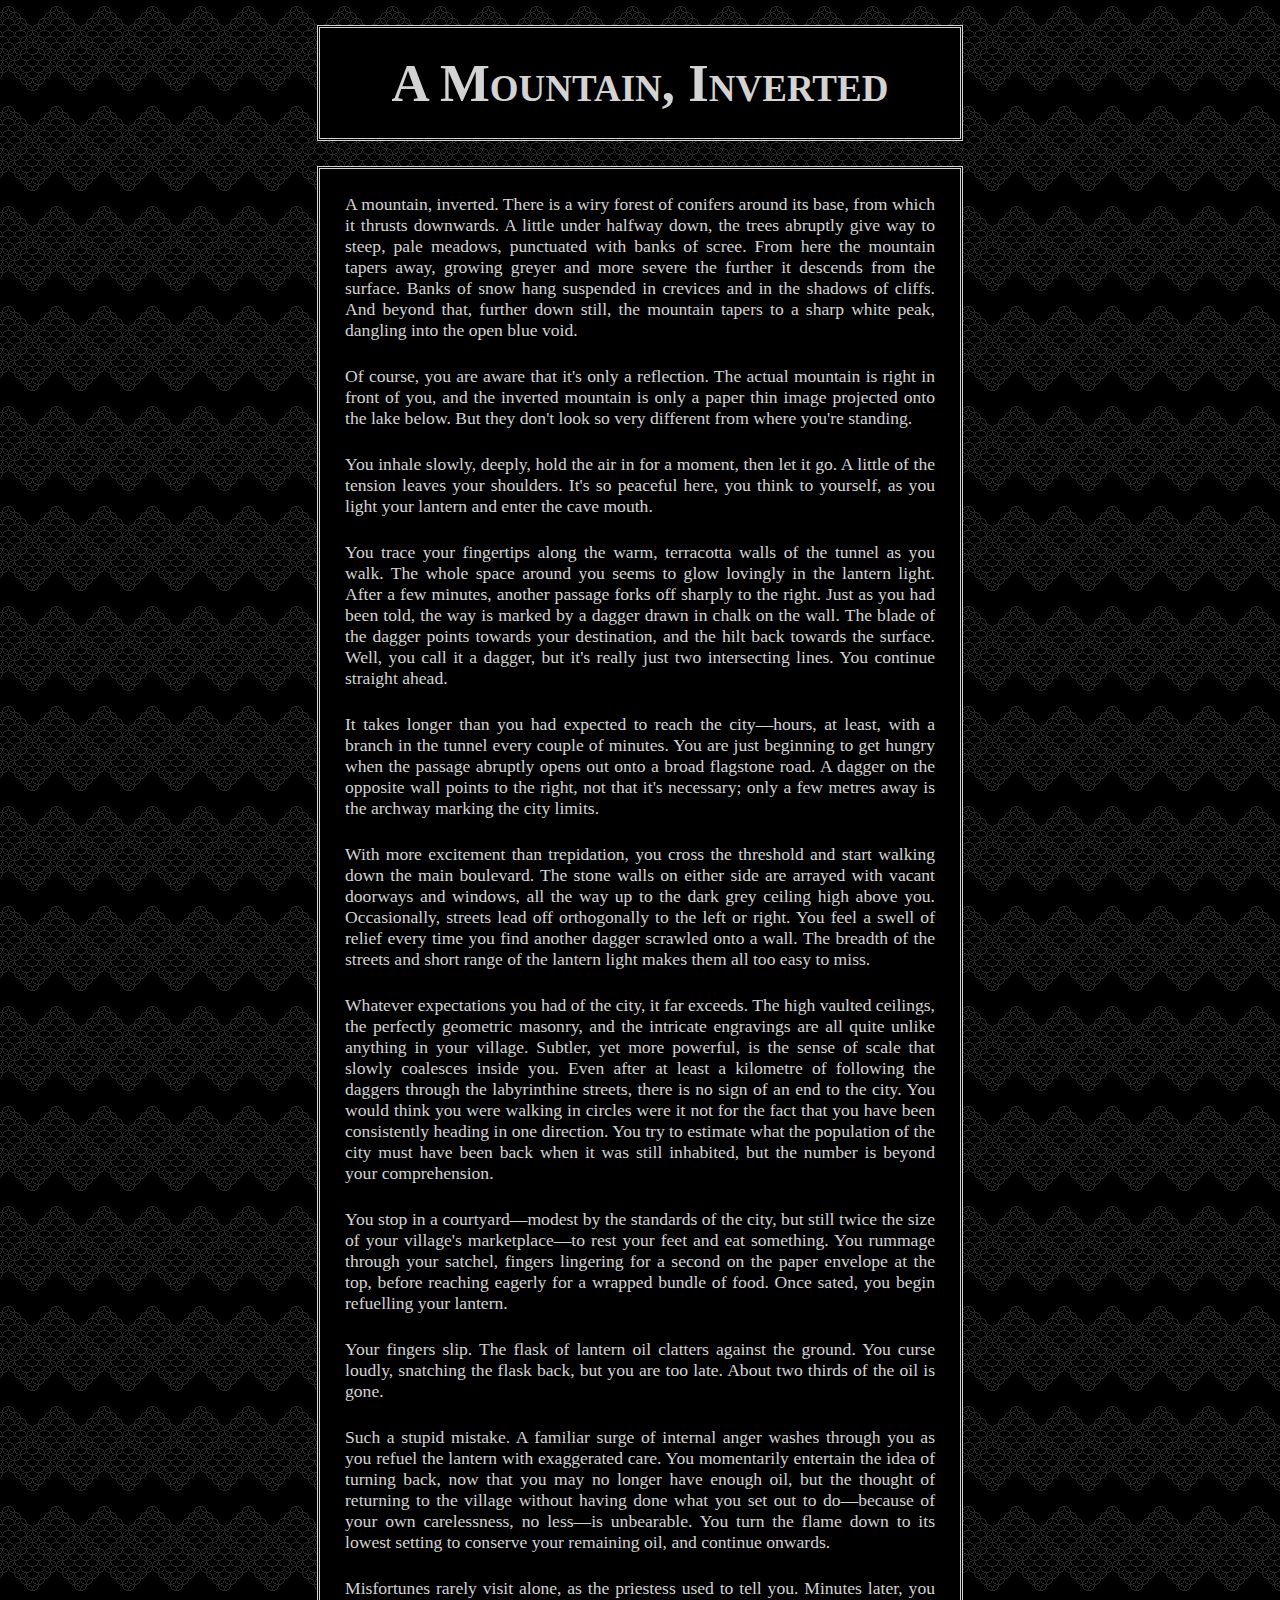
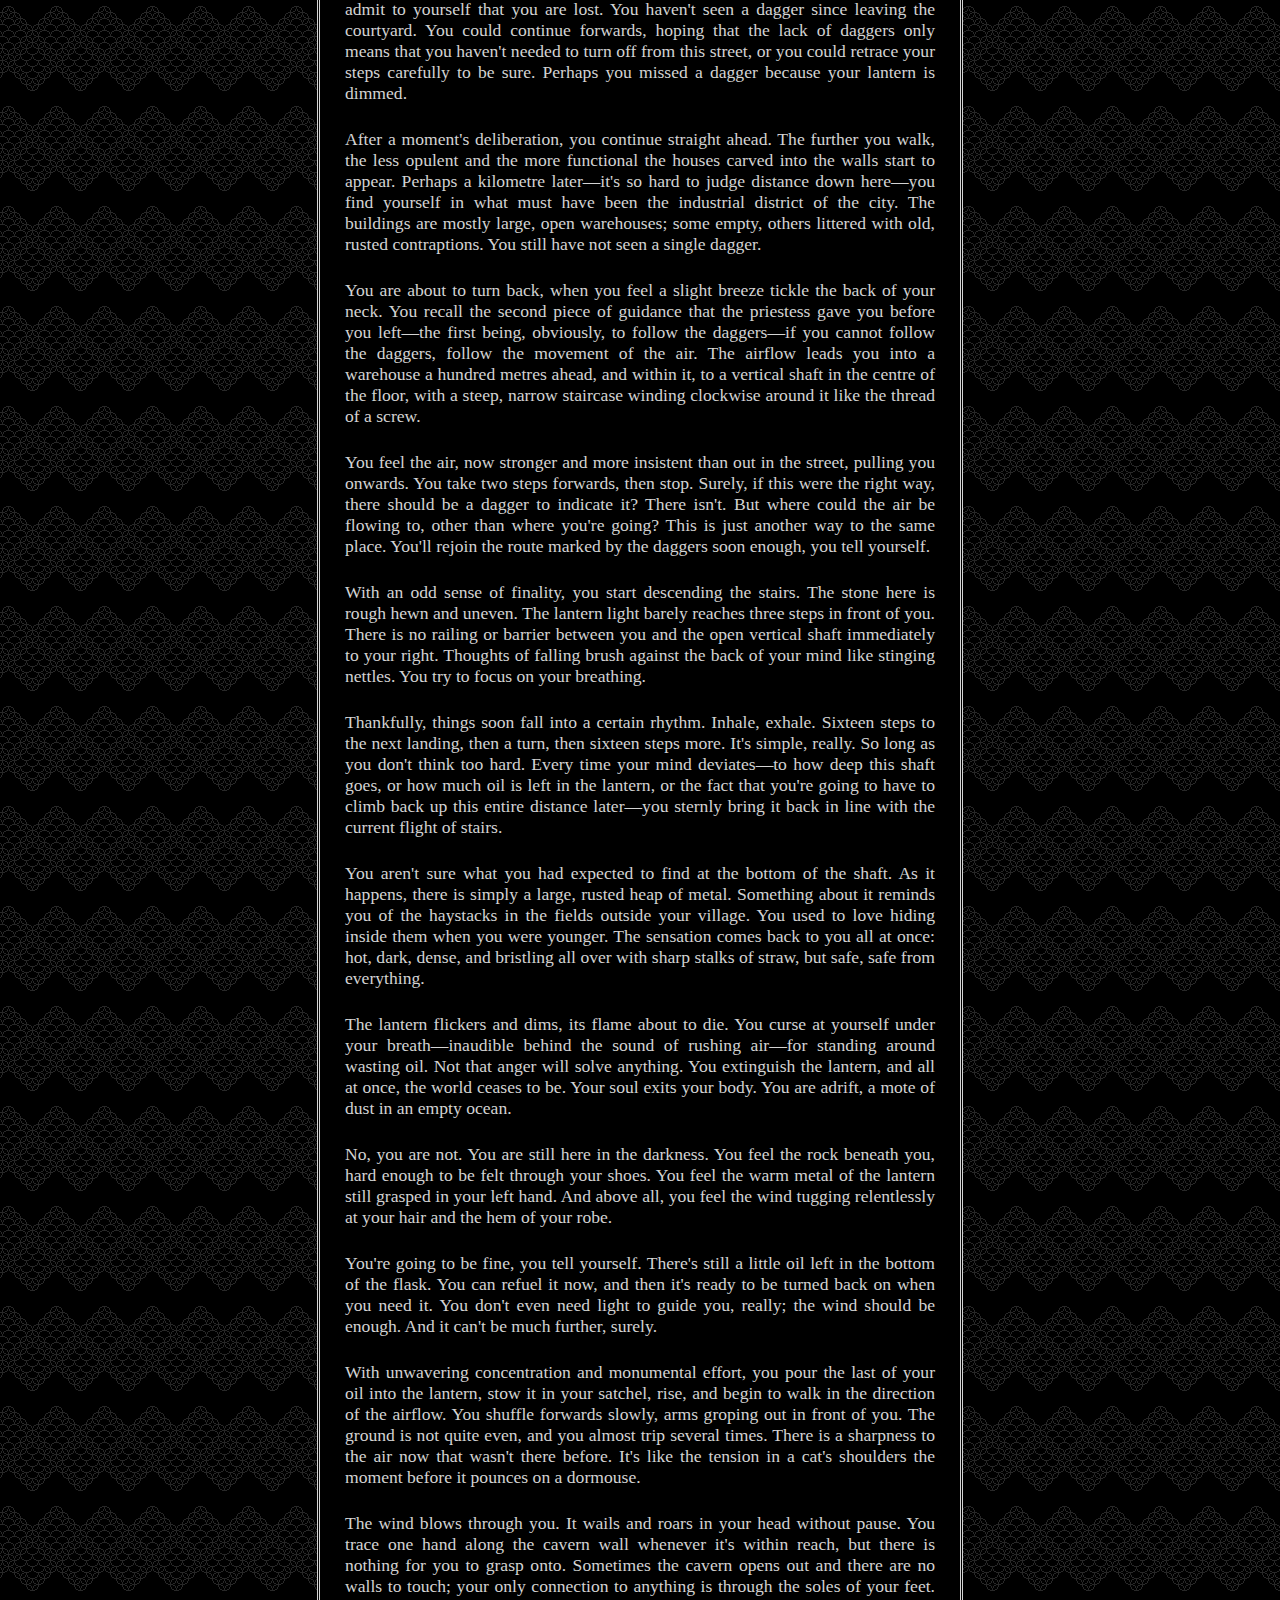
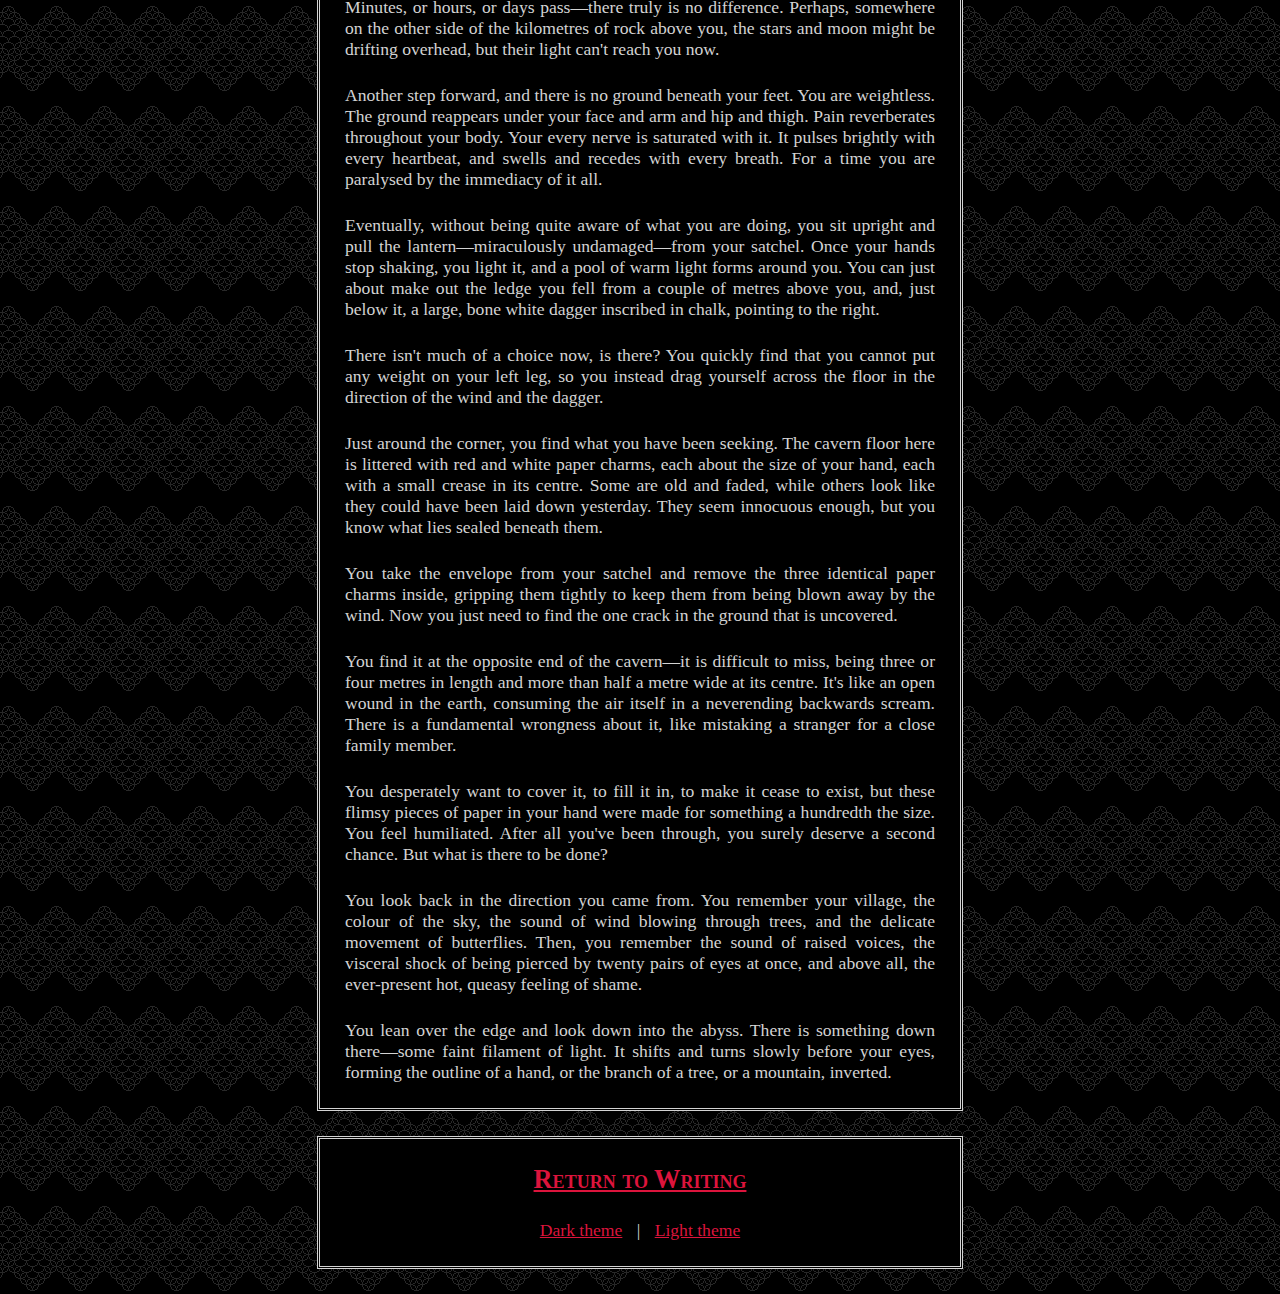
==== commit cd261e26: "Added alternate themes" ====
--- a/a_mountain_inverted.html
+++ b/a_mountain_inverted.html
@@ -12,11 +12,13 @@
 	<link rel="stylesheet" type="text/css" href="dark.css" title="Dark">
 	<link rel="alternate stylesheet" type="text/css" href="light.css" title="Light">
 
+	<script type="text/javascript" src="switch_css.js"></script>
+
 </head>
 
 
 
-<body>
+<body onload="set_style_from_cookie()">
 
 	<h1>A Mountain, Inverted</h1>
 	
@@ -90,6 +92,13 @@
 
 	<h3><a href="writing.html">Return to Writing</a></h3>
 
+	<ul class="centred">
+
+		<li class="horizontal"><a href="javascript:switch_style('Dark')">Dark theme</a></li>
+		<li class="horizontal"><a href="javascript:switch_style('Light')">Light theme</a></li>
+
+	</ul>
+
 	</div>
 
 </body>
--- a/dark.css
+++ b/dark.css
@@ -0,0 +1,136 @@
+* {
+  margin: 0;
+  padding: 0;
+}
+
+body {
+	background-color: black;
+	background-image: url("background_dark_1.png");
+	font-family: "Garamond", serif;
+	font-size: 110%;
+	color: lightgrey;
+}
+
+h1 {
+	text-align: center;
+	font-size: 300%;
+	font-variant: small-caps;
+	
+	background-color: black;
+	border-style: double;
+	border-color: lightgrey;
+	
+	max-width: 50%; 
+	margin: 25px auto;
+	padding: 25px 0px;
+}
+	
+h2 {
+	text-align: center;
+	font-size: 200%;
+	font-variant: small-caps;
+	
+	margin: 25px;
+}
+
+h3, h4, h5, h6 {
+	text-align: center;
+	font-size: 150%;
+	font-variant: small-caps;
+	
+	margin: 25px;
+}
+
+div {
+	background-color: black;
+	border-style: double;
+	border-color: lightgrey;
+	
+	width: 50%; 
+	margin: auto;
+	margin-top: 25px;
+	margin-bottom: 25px;
+}
+
+p {
+	text-align: justify;
+	font-family: "Alice", serif;
+	color: lightgrey;
+	
+	margin: 25px;
+}
+
+
+
+a:link { /* Unvisited hyperlinks */
+	color: crimson;
+}
+
+a:visited {
+	color: darkred;
+}
+
+a:hover {
+	color:floralwhite;
+}
+
+a:active { /* Hyperlinks being clicked */
+	color:floralwhite;
+}
+
+
+
+ul {
+	list-style-type: square;
+	margin: 25px;
+}
+
+li.horizontal {
+	display: inline;
+}
+	
+li.horizontal + li.horizontal:before{
+	content: " | ";
+	padding: 0 10px;
+}
+
+ul.centred {
+	text-align: center;
+    list-style-type: none;
+}
+
+ol {
+	list-style-type: lower-roman;
+}
+
+dt {
+    font-style: italic;
+    color:deeppink;
+}
+
+em {
+    font-style: italic;
+    color:deeppink;
+}
+
+
+
+
+
+
+
+
+
+
+
+
+
+
+
+
+
+
+
+
+
+
--- a/light.css
+++ b/light.css
@@ -0,0 +1,136 @@
+* {
+  margin: 0;
+  padding: 0;
+}
+
+body {
+	background-color: white;
+	background-image: url("background_light_1.png");
+	font-family: "Garamond", serif;
+	font-size: 110%;
+	color: darkgrey;
+}
+
+h1 {
+	text-align: center;
+	font-size: 300%;
+	font-variant: small-caps;
+	
+	background-color: white;
+	border-style: double;
+	border-color: darkgrey;
+	
+	max-width: 50%; 
+	margin: 25px auto;
+	padding: 25px 0px;
+}
+	
+h2 {
+	text-align: center;
+	font-size: 200%;
+	font-variant: small-caps;
+	
+	margin: 25px;
+}
+
+h3, h4, h5, h6 {
+	text-align: center;
+	font-size: 150%;
+	font-variant: small-caps;
+	
+	margin: 25px;
+}
+
+div {
+	background-color: white;
+	border-style: double;
+	border-color: darkgrey;
+	
+	width: 50%; 
+	margin: auto;
+	margin-top: 25px;
+	margin-bottom: 25px;
+}
+
+p {
+	text-align: justify;
+	font-family: "Alice", serif;
+	color: darkgrey;
+	
+	margin: 25px;
+}
+
+
+
+a:link { /* Unvisited hyperlinks */
+	color: deepskyblue;
+}
+
+a:visited {
+	color: slateblue;
+}
+
+a:hover {
+	color: indigo;
+}
+
+a:active { /* Hyperlinks being clicked */
+	color: indigo;
+}
+
+
+
+ul {
+	list-style-type: square;
+	margin: 25px;
+}
+
+li.horizontal {
+	display: inline;
+}
+	
+li.horizontal + li.horizontal:before{
+	content: " | ";
+	padding: 0 10px;
+}
+
+ul.centred {
+	text-align: center;
+    list-style-type: none;
+}
+
+ol {
+	list-style-type: lower-roman;
+}
+
+dt {
+    font-style: italic;
+    color:deeppink;
+}
+
+em {
+    font-style: italic;
+    color:deeppink;
+}
+
+
+
+
+
+
+
+
+
+
+
+
+
+
+
+
+
+
+
+
+
+
